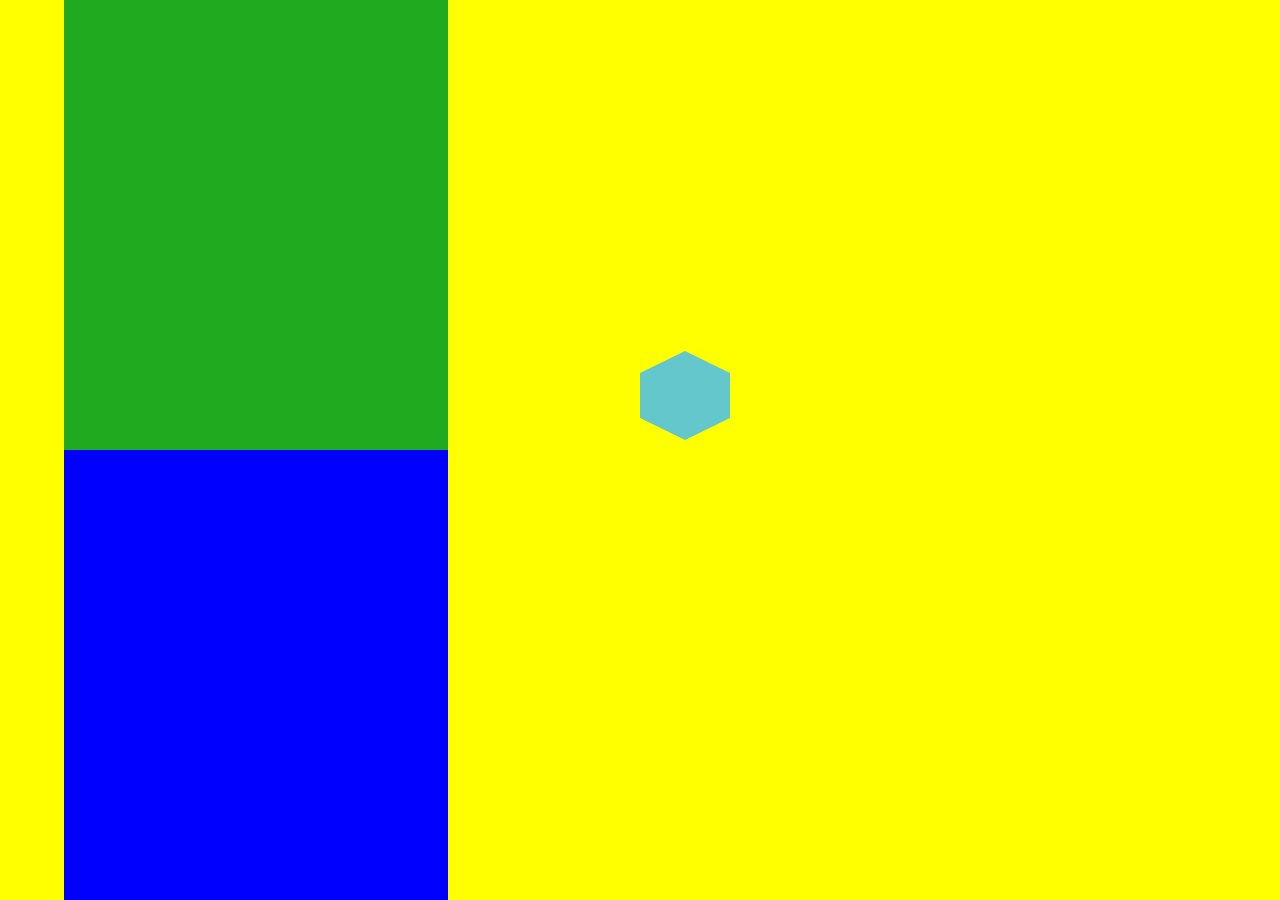
==== yirox_page.html @ fa3e9d1d "v1" ====
<!DOCTYPE html>
<html>
<head>
<meta http-equiv="Content-Type" content="text/html; charset=utf-8"/>
    <meta charset="utf-8" />
    <title>Yirox Cam</title>

    <link href="styles.css" type="text/css" rel="stylesheet" />


</head>
<body>
    <div class="personal_info">
        <div class="photo">
            

        </div>
        <div class="info_text">


        </div>
       
    </div>

<ul>
<li class="it1"><div class="hexagon"></div></li>


</ul>
    

    <script src="js/main.js"></script>
</body>
</html>
---- styles.css ----
﻿body {
background-color:yellow;
margin: 0 0 0 0;

}
.personal_info{
margin-left:5%;
width: 30%;
height:100vh;
background-color: aqua;
margin-right: 0%;

}

.photo{
background-color: rgb(32, 170, 32);
padding-bottom: 50vh;
}
.info_text{
background-color: blue;
padding-bottom: 50vh;
}

.hexagon {
    position: relative;
    width: 10vh;
    height: 5vh;
    background-color: #64C7CC;
    margin: 86.60px 0;
  }
  
  .hexagon:before,
  .hexagon:after {
    content: "";
    position: absolute;
    width: 0;
    border-left: 5vh solid transparent;
    border-right: 5vh solid transparent;
  }
  
  .hexagon:before {
    bottom: 100%;
    border-bottom: 2.5vh solid #64C7CC;
  }
  
  .hexagon:after {
    top: 100%;
    width: 0;
    border-top: 2.5vh solid #64C7CC;
  }
  
ul{
position: absolute;
top:30%;
left:50%;
margin;0;
padding:0;

}
ul li{
list-style: none;
position: absolute
}
ul li.it1{
top:0;
left:0;
}
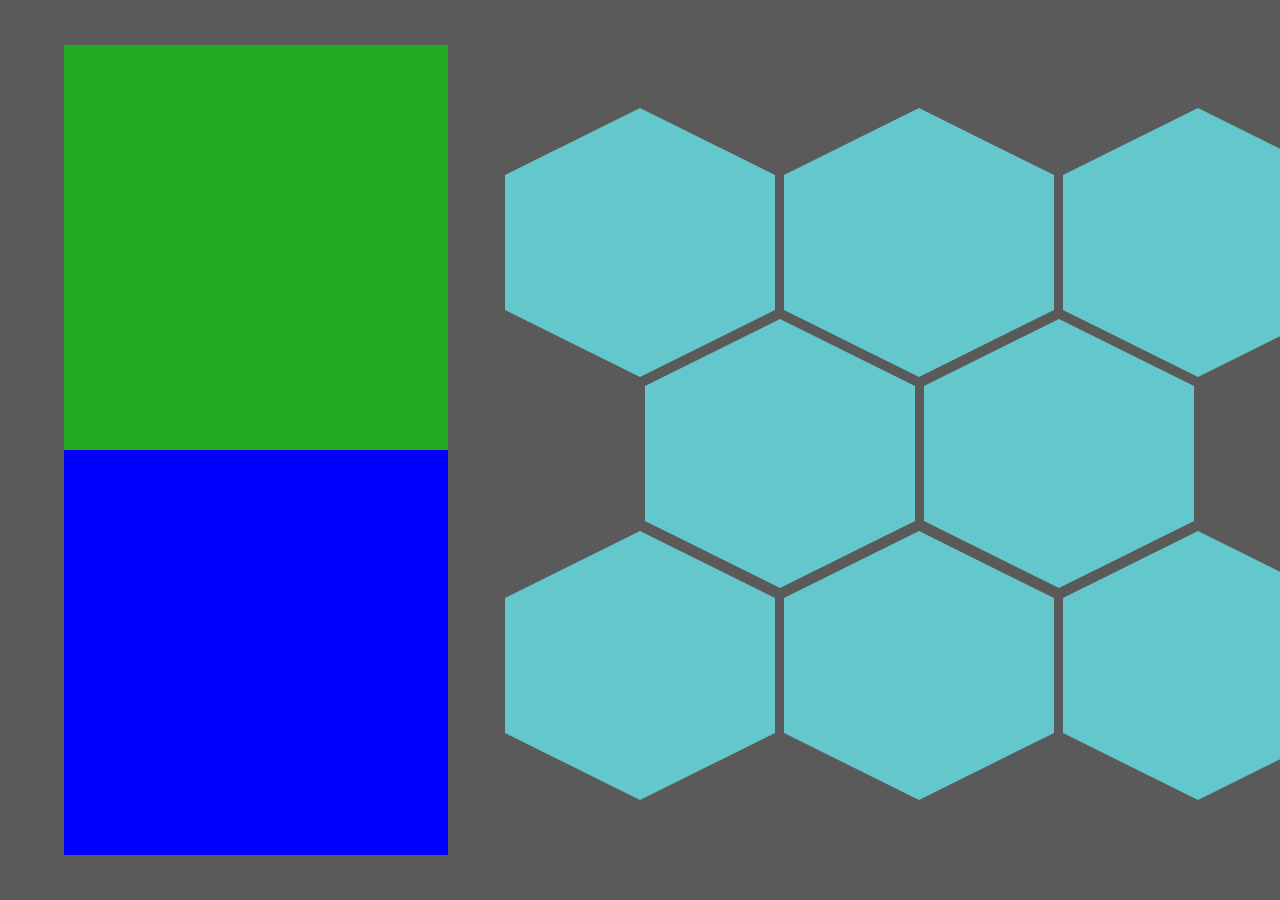
==== commit 50d109a3: "añadido colores y hexagonos" ====
--- a/yirox_page.html
+++ b/yirox_page.html
@@ -24,8 +24,13 @@
 
 <ul>
 <li class="it1"><div class="hexagon"></div></li>
-
-
+<li class="it2"><div class="hexagon"></div></li>
+<li class="it3"><div class="hexagon"></div></li>
+<li class="it4"><div class="hexagon"></div></li>
+<li class="it5"><div class="hexagon"></div></li>
+<li class="it6"><div class="hexagon"></div></li>
+<li class="it7"><div class="hexagon"></div></li>
+<li class="it8"><div class="hexagon"></div></li>
 </ul>
     
 
--- a/styles.css
+++ b/styles.css
@@ -1,32 +1,34 @@
 ﻿body {
-background-color:yellow;
+background-color:#5a5a5a;
 margin: 0 0 0 0;
 
 }
 .personal_info{
 margin-left:5%;
 width: 30%;
-height:100vh;
+height:90vh;
 background-color: aqua;
 margin-right: 0%;
+margin-top: 5vh;
+border:10px;
 
 }
 
 .photo{
 background-color: rgb(32, 170, 32);
-padding-bottom: 50vh;
+padding-bottom: 45vh;
 }
 .info_text{
 background-color: blue;
-padding-bottom: 50vh;
+padding-bottom: 45vh;
 }
 
 .hexagon {
-    position: relative;
-    width: 10vh;
-    height: 5vh;
-    background-color: #64C7CC;
-    margin: 86.60px 0;
+  position: relative;
+  width: 30vh;
+  height: 15vh;
+  background-color: #64C7CC;
+  margin: 86.60px 0;
   }
   
   .hexagon:before,
@@ -34,24 +36,24 @@
     content: "";
     position: absolute;
     width: 0;
-    border-left: 5vh solid transparent;
-    border-right: 5vh solid transparent;
+    border-left: 15vh solid transparent;
+    border-right: 15vh solid transparent;
   }
   
   .hexagon:before {
     bottom: 100%;
-    border-bottom: 2.5vh solid #64C7CC;
+    border-bottom: 7.5vh solid #64C7CC;
   }
   
   .hexagon:after {
     top: 100%;
     width: 0;
-    border-top: 2.5vh solid #64C7CC;
+    border-top: 7.5vh solid #64C7CC;
   }
   
 ul{
 position: absolute;
-top:30%;
+top:38%;
 left:50%;
 margin;0;
 padding:0;
@@ -62,6 +64,36 @@
 position: absolute
 }
 ul li.it1{
-top:0;
-left:0;
+top:-30vh;
+left: -15vh;
 }
+ul li.it2{
+  top: -30vh;
+  left: 16vh;
+}
+ul li.it3{
+  top: -30vh;
+  left:47vh;
+}
+
+ul li.it4{
+  top: -6.5vh;
+  left: 0.5vh;
+}  
+ul li.it5{
+  top: -6.5vh;
+  left:31.5vh;  
+}
+
+ul li.it6{
+  top: 17vh;
+  left:-15vh;
+}
+ul li.it7{
+  top: 17vh;
+  left:16vh;
+}
+ul li.it8{
+  top: 17vh;
+  left:47vh;
+}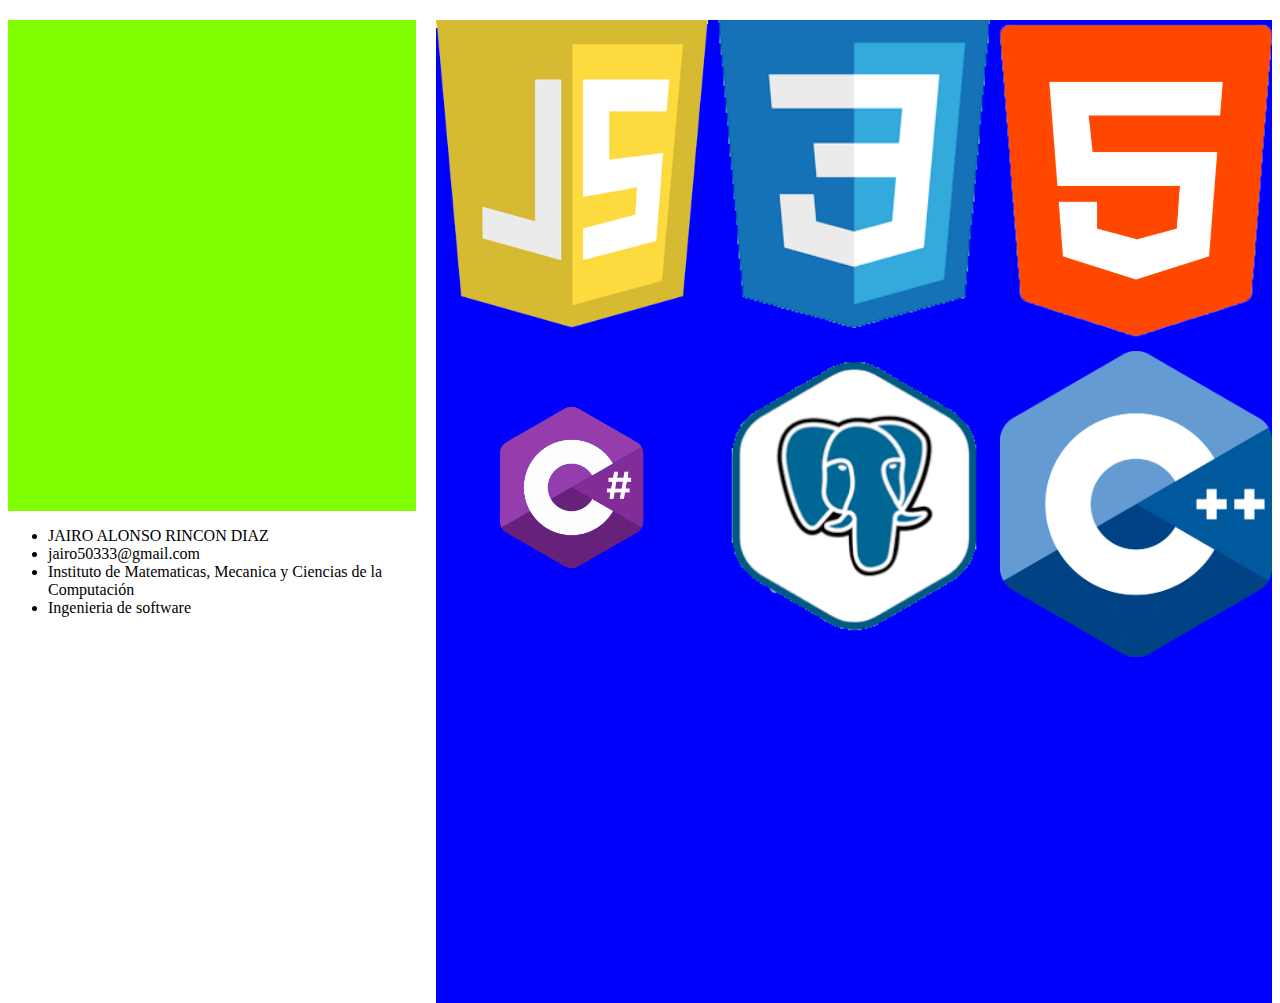
==== commit 2a59691d: "grid version" ====
--- a/yirox_page.html
+++ b/yirox_page.html
@@ -1,6 +1,8 @@
 <!DOCTYPE html>
 <html>
 <head>
+ <link href='https://fonts.googleapis.com/css?family=Sofia' rel='stylesheet'>
+
 <meta http-equiv="Content-Type" content="text/html; charset=utf-8"/>
     <meta charset="utf-8" />
     <title>Yirox Cam</title>
@@ -10,30 +12,43 @@
 
 </head>
 <body>
+    <div class="container">
     <div class="personal_info">
         <div class="photo">
-            
-
+        
         </div>
         <div class="info_text">
+            <ul class="text">
+                <li> JAIRO ALONSO RINCON DIAZ
+                </li>
+                <li>jairo50333@gmail.com
+                </li>
+                <li>Instituto de Matematicas, Mecanica y Ciencias de la Computación
+                </li>
+                <li>
+                    Ingenieria de software
 
+                </li>
+
+            </ul>
 
         </div>
        
     </div>
 
-<ul>
-<li class="it1"><div class="hexagon"></div></li>
-<li class="it2"><div class="hexagon"></div></li>
-<li class="it3"><div class="hexagon"></div></li>
-<li class="it4"><div class="hexagon"></div></li>
-<li class="it5"><div class="hexagon"></div></li>
-<li class="it6"><div class="hexagon"></div></li>
-<li class="it7"><div class="hexagon"></div></li>
-<li class="it8"><div class="hexagon"></div></li>
-</ul>
-    
+<div class="items">
+<div class="it1"><div class="hexagon"><img src="js.png" class="image"></div></div>
+<div class="it1"><div class="hexagon"><img src="css.png" class="image"></div></div>
+<div class="it1"><div class="hexagon"><img src="html.png" class="image"></div></div>
+<div class="it1"><div class="hexagon"><img src="Csharp.png" class="image"></div></div>
+<div class="it1"><div class="hexagon"><img src="postgresql.png" class="image"></div></div>
+<div class="it1"><div class="hexagon"><img src="c++.png" class="image"></div></div>
+<div class="it1"><div class="hexagon"></div></div>
+<div class="it1"><div class="hexagon"></div></div>
+
+</div>  
 
     <script src="js/main.js"></script>
+    
 </body>
 </html>
--- a/styles.css
+++ b/styles.css
@@ -1,4 +1,4 @@
-﻿body {
+﻿/* body {
 background-color:#5a5a5a;
 margin: 0 0 0 0;
 
@@ -20,10 +20,10 @@
 }
 .info_text{
 background-color: blue;
-padding-bottom: 45vh;
+padding-bottom: 35%;
 }
 
-.hexagon {
+/*.hexagon {
   position: relative;
   width: 30vh;
   height: 15vh;
@@ -50,8 +50,31 @@
     width: 0;
     border-top: 7.5vh solid #64C7CC;
   }
-  
-ul{
+
+.hx{
+margin: 0%;
+
+}
+.hexagon{
+background-color: aqua;
+width: 100px;
+height: 25vh;
+}
+.text{
+list-style: none;
+text-align: center;
+padding-inline-start: 0px;
+margin-top: auto;
+padding-top: 10%;
+
+}
+.text li{
+  margin-bottom: 10%;
+
+
+}
+
+.hx{
 position: absolute;
 top:38%;
 left:50%;
@@ -59,13 +82,14 @@
 padding:0;
 
 }
-ul li{
+.hx li{
 list-style: none;
 position: absolute
 }
 ul li.it1{
 top:-30vh;
 left: -15vh;
+background-image: url("[data-uri]");
 }
 ul li.it2{
   top: -30vh;
@@ -96,4 +120,67 @@
 ul li.it8{
   top: 17vh;
   left:47vh;
-}+}*/
+
+body{
+
+
+}
+.container{
+margin: 20px auto;
+display: grid;
+grid-gap: 20px;
+grid-template-columns: repeat(3,1fr);
+width: 100%;
+height: 600px;
+
+}
+.container >div,
+.container .personal_info,
+.container .items{
+background:blue;
+
+}
+
+.container .personal_info{
+grid-column-start: 1;
+grid-column-end: 2;
+
+}
+
+.container .items{
+  grid-column: span 2;
+  grid-row: span 2;
+
+}
+.personal_info{
+  display: grid;
+  grid-template-rows: repeat(2,1fr);
+  grid-row: span 2;
+}
+
+
+.photo{
+ grid-row: span 1;
+  background: chartreuse;
+}
+.info_text{
+  grid-row: span 1;
+  background: white;
+}
+
+.items{
+display: grid;
+grid-template-rows: repeat(3,1fr);
+grid-template-columns: repeat(3,1fr);
+grid-gap: 10px;
+}
+.image{
+
+  display: block;
+  width: 100%;
+  height: 100%;
+  object-fit: cover;
+
+
+}
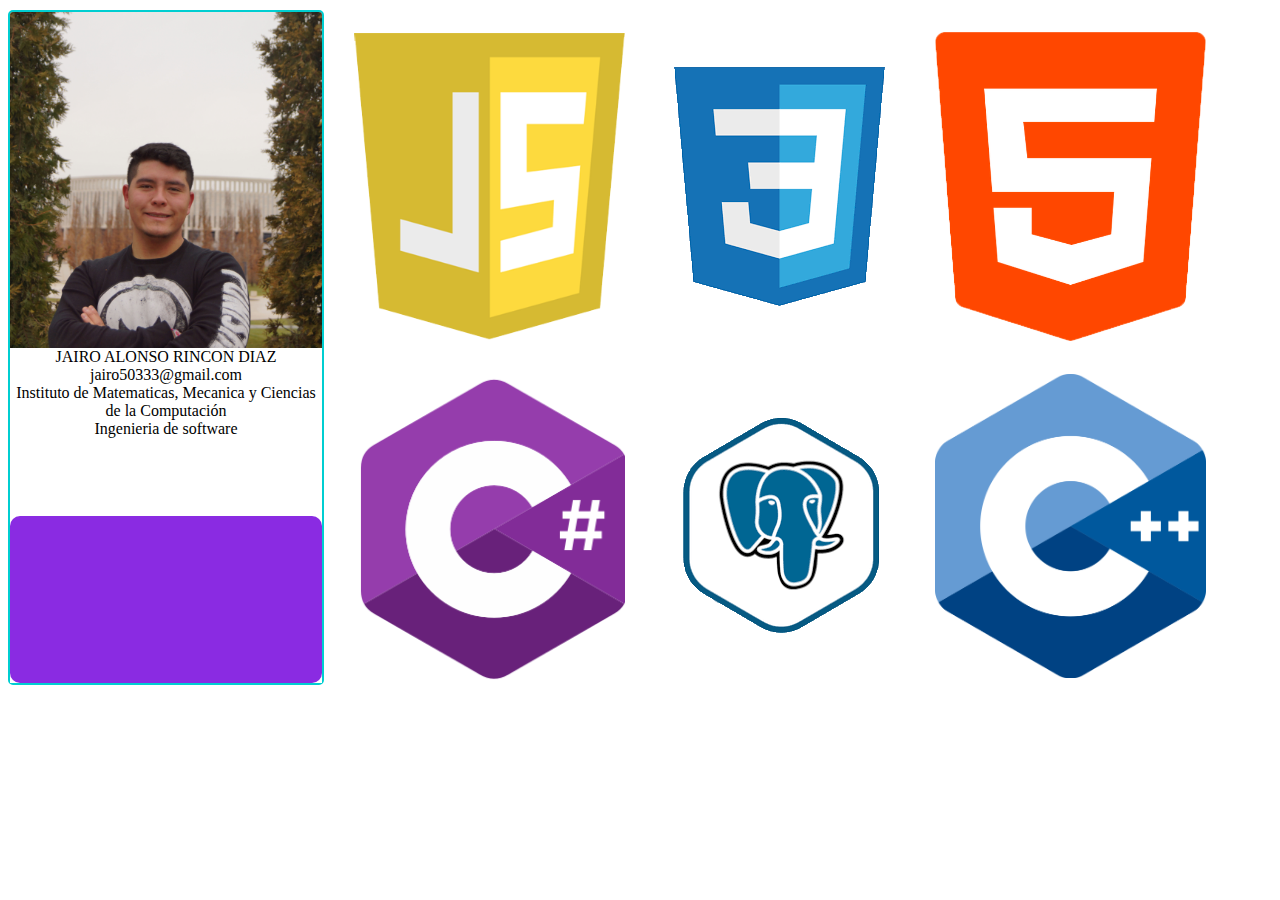
==== commit a3bb152a: "cambio iconos y efecto hover" ====
--- a/yirox_page.html
+++ b/yirox_page.html
@@ -14,11 +14,11 @@
 <body>
     <div class="container">
     <div class="personal_info">
-        <div class="photo">
+        <div class="photo"><img src="jairo.jpg" class="personal_image">
         
         </div>
         <div class="info_text">
-            <ul class="text">
+            <div class="text">
                 <li> JAIRO ALONSO RINCON DIAZ
                 </li>
                 <li>jairo50333@gmail.com
@@ -27,28 +27,23 @@
                 </li>
                 <li>
                     Ingenieria de software
-
                 </li>
 
-            </ul>
-
+            </div>
+            <div class= "others"></div>
         </div>
        
     </div>
 
 <div class="items">
-<div class="it1"><div class="hexagon"><img src="js.png" class="image"></div></div>
-<div class="it1"><div class="hexagon"><img src="css.png" class="image"></div></div>
-<div class="it1"><div class="hexagon"><img src="html.png" class="image"></div></div>
-<div class="it1"><div class="hexagon"><img src="Csharp.png" class="image"></div></div>
-<div class="it1"><div class="hexagon"><img src="postgresql.png" class="image"></div></div>
-<div class="it1"><div class="hexagon"><img src="c++.png" class="image"></div></div>
-<div class="it1"><div class="hexagon"></div></div>
-<div class="it1"><div class="hexagon"></div></div>
+<div class="cont_hover"> <div class="overlay"><div class="item_text">hola</div></div><img src="js.png" class="image"></div>
+<div class="cont_hover"> <div class="overlay"><div class="item_text">bebe</div></div><img src="css.png" class="image"></div>
+<div class="cont_hover"> <div class="overlay"><div class="item_text">pasaba por aqui</div></div><img src="html.png" class="image"></div>
+<div class="cont_hover"> <div class="overlay"><div class="item_text">para </div></div><img src="Csharp.png" class="image"></div>
+<div class="cont_hover"> <div class="overlay"><div class="item_text">recordarte que</div></div><img src="postgresql.png" class="image"></div>
+<div class="cont_hover"> <div class="overlay"><div class="item_text">TE AMO</div></div><img src="c++.png" class="image"></div>
 
-</div>  
-
-    <script src="js/main.js"></script>
-    
+    </div>
 </body>
 </html>
+
--- a/styles.css
+++ b/styles.css
@@ -1,144 +1,20 @@
-﻿/* body {
-background-color:#5a5a5a;
-margin: 0 0 0 0;
-
-}
-.personal_info{
-margin-left:5%;
-width: 30%;
-height:90vh;
-background-color: aqua;
-margin-right: 0%;
-margin-top: 5vh;
-border:10px;
-
-}
-
-.photo{
-background-color: rgb(32, 170, 32);
-padding-bottom: 45vh;
-}
-.info_text{
-background-color: blue;
-padding-bottom: 35%;
-}
-
-/*.hexagon {
-  position: relative;
-  width: 30vh;
-  height: 15vh;
-  background-color: #64C7CC;
-  margin: 86.60px 0;
-  }
-  
-  .hexagon:before,
-  .hexagon:after {
-    content: "";
-    position: absolute;
-    width: 0;
-    border-left: 15vh solid transparent;
-    border-right: 15vh solid transparent;
-  }
-  
-  .hexagon:before {
-    bottom: 100%;
-    border-bottom: 7.5vh solid #64C7CC;
-  }
-  
-  .hexagon:after {
-    top: 100%;
-    width: 0;
-    border-top: 7.5vh solid #64C7CC;
-  }
-
-.hx{
-margin: 0%;
-
-}
-.hexagon{
-background-color: aqua;
-width: 100px;
-height: 25vh;
-}
-.text{
-list-style: none;
-text-align: center;
-padding-inline-start: 0px;
-margin-top: auto;
-padding-top: 10%;
-
-}
-.text li{
-  margin-bottom: 10%;
-
-
-}
-
-.hx{
-position: absolute;
-top:38%;
-left:50%;
-margin;0;
-padding:0;
-
-}
-.hx li{
-list-style: none;
-position: absolute
-}
-ul li.it1{
-top:-30vh;
-left: -15vh;
-background-image: url("[data-uri]");
-}
-ul li.it2{
-  top: -30vh;
-  left: 16vh;
-}
-ul li.it3{
-  top: -30vh;
-  left:47vh;
-}
-
-ul li.it4{
-  top: -6.5vh;
-  left: 0.5vh;
-}  
-ul li.it5{
-  top: -6.5vh;
-  left:31.5vh;  
-}
-
-ul li.it6{
-  top: 17vh;
-  left:-15vh;
-}
-ul li.it7{
-  top: 17vh;
-  left:16vh;
-}
-ul li.it8{
-  top: 17vh;
-  left:47vh;
-}*/
-
-body{
+﻿body{
 
 
 }
 .container{
-margin: 20px auto;
+margin: 10px auto;
 display: grid;
-grid-gap: 20px;
-grid-template-columns: repeat(3,1fr);
+grid-gap: 30px;
+grid-template-columns:25% 32.5% 32.5%;
 width: 100%;
-height: 600px;
+height:300px;
 
 }
 .container >div,
 .container .personal_info,
 .container .items{
-background:blue;
+background:none;
 
 }
 
@@ -151,36 +27,97 @@
 .container .items{
   grid-column: span 2;
   grid-row: span 2;
+  place-items: center;
 
 }
 .personal_info{
   display: grid;
   grid-template-rows: repeat(2,1fr);
   grid-row: span 2;
+  border: 2px solid darkturquoise;
+  border-radius: 5px;
 }
 
 
 .photo{
  grid-row: span 1;
-  background: chartreuse;
+  background: none;
+  height:100px;
+
 }
 .info_text{
   grid-row: span 1;
   background: white;
+  display: grid;
+  grid-template-rows: 50% 50%;
+}
+.text{ 
+  list-style: none;
+  text-align: center;
+  display: initial;
 }
 
 .items{
+  margin-top: 2%;
 display: grid;
-grid-template-rows: repeat(3,1fr);
+grid-template-rows: repeat(2,1fr);
 grid-template-columns: repeat(3,1fr);
-grid-gap: 10px;
-}
-.image{
-
-  display: block;
-  width: 100%;
-  height: 100%;
-  object-fit: cover;
+grid-gap: 20px;
 
 
 }
+.image{
+  width: 100%;
+  display: block;
+  object-fit: cover;
+  place-items: center;
+}
+.personal_image{
+  align-items: center; 
+  justify-content: center;;
+ width: 100%;
+
+ border-top-left-radius: 3px;
+ border-top-right-radius: 3px;
+
+}
+.others{
+background-color: blueviolet;
+border-radius: 10px;
+}
+
+
+.overlay {
+  position: absolute;
+  background-color: #05FFD0;
+  overflow: hidden;
+  width: 100%;
+  height: 100%;
+  -webkit-transform: scale(0);
+  -ms-transform: scale(0);
+  transform: scale(0);
+  -webkit-transition: .3s ease;
+  transition: .3s ease;
+}
+
+.cont_hover:hover .overlay {
+  -webkit-transform: scale(1);
+  -ms-transform: scale(1);
+  transform: scale(1);
+ 
+}
+.cont_hover{
+  position: relative;
+}
+.item_text{
+  color: black;
+  font-size: 20px;
+  position: absolute;
+  top: 50%;
+  left: 50%;
+  -webkit-transform: translate(-50%, -50%);
+  -ms-transform: translate(-50%, -50%);
+  transform: translate(-50%, -50%);
+  text-align: center;
+
+}